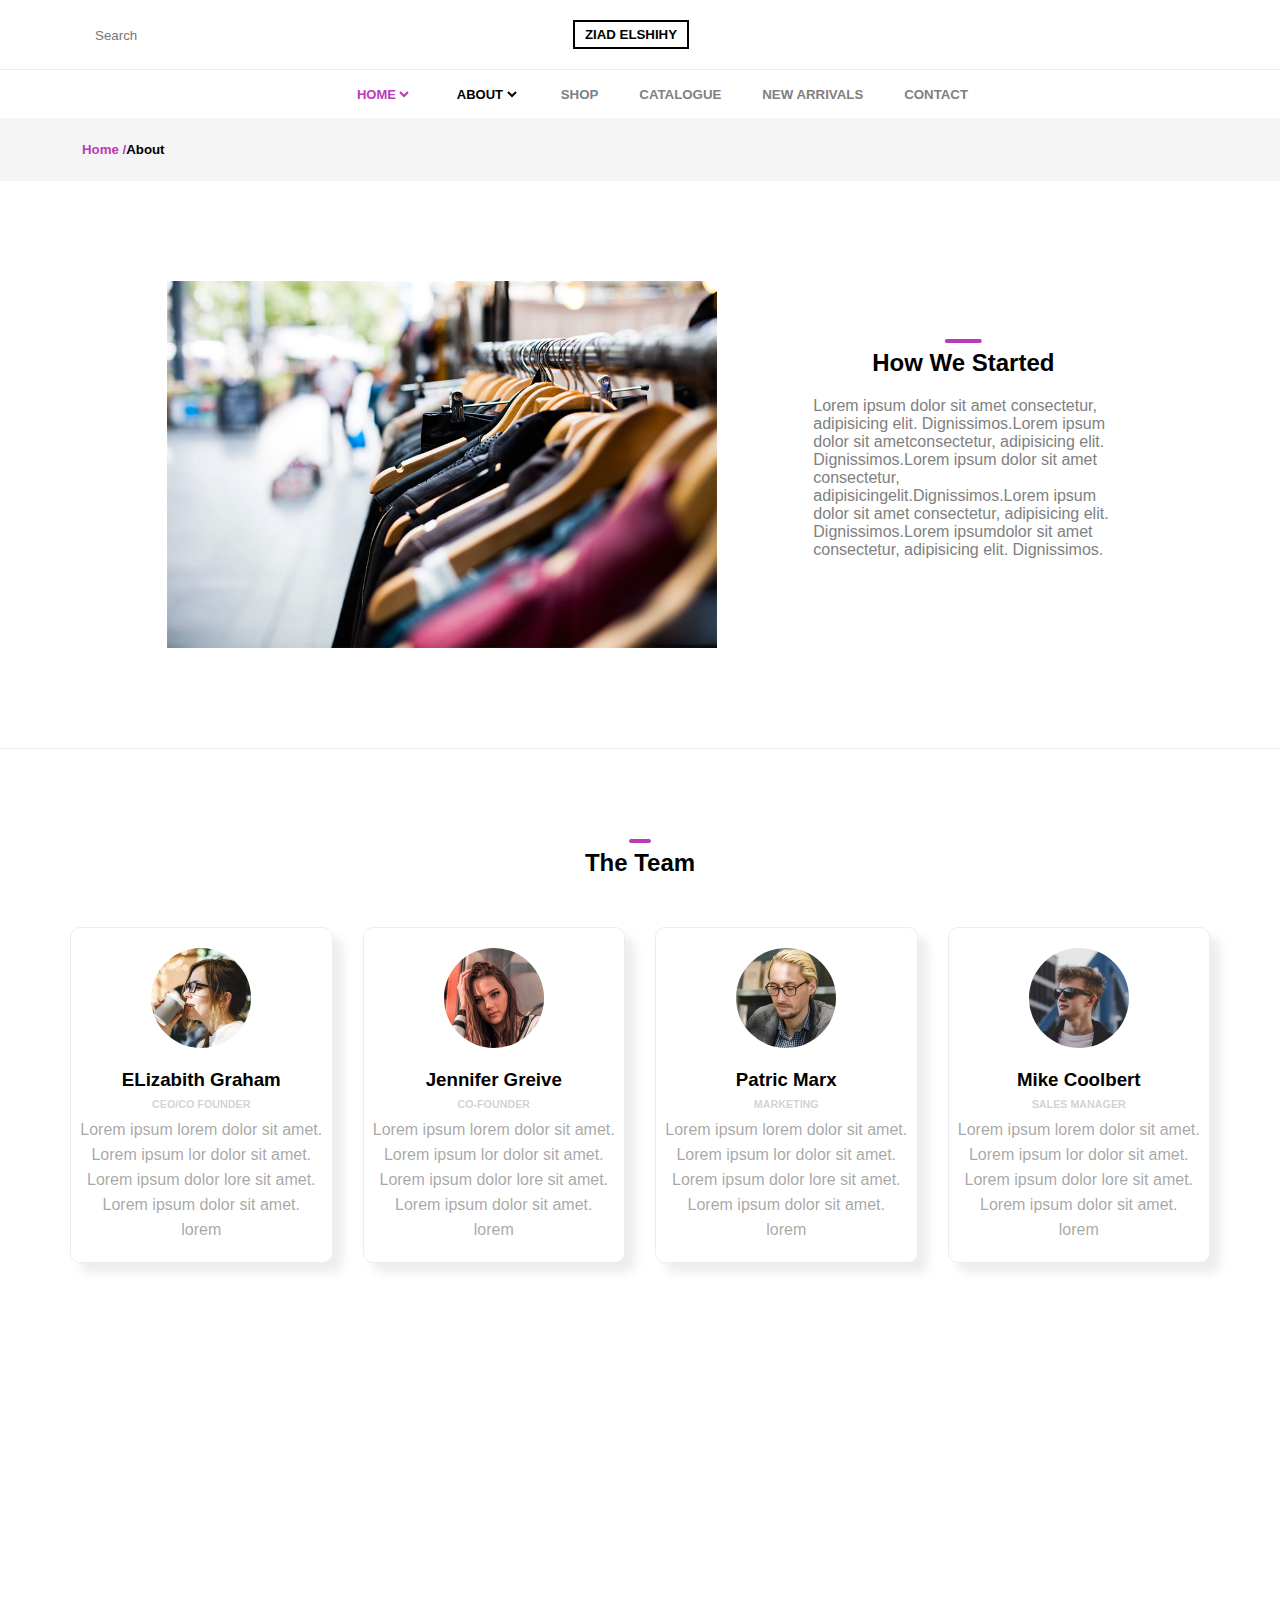
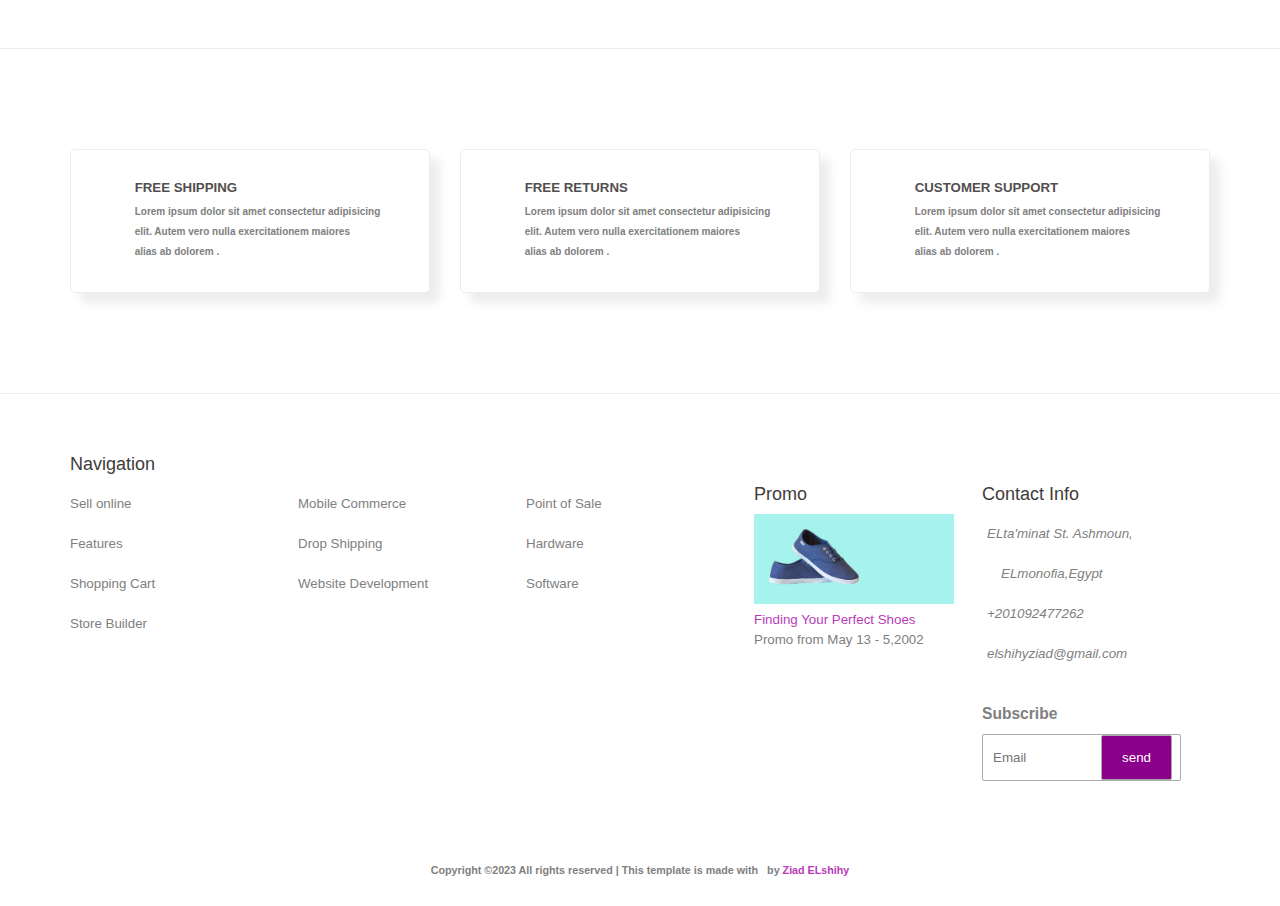
==== About.html @ e271f1c3 "updated" ====
<!DOCTYPE html>
<html lang="en">

<head>
   <meta charset="UTF-8">
   <meta http-equiv="X-UA-Compatible" content="IE=edge">
   <meta name="viewport" content="width=device-width, initial-scale=1.0">
   <title>About</title>
   <link rel="stylesheet" href="https://cdnjs.cloudflare.com/ajax/libs/font-awesome/6.3.0/css/all.min.css"
      integrity="sha512-SzlrxWUlpfuzQ+pcUCosxcglQRNAq/DZjVsC0lE40xsADsfeQoEypE+enwcOiGjk/bSuGGKHEyjSoQ1zVisanQ=="
      crossorigin="anonymous" referrerpolicy="no-referrer" />
   <link rel="stylesheet" href="./style.css">
</head>

<body>
   <section class="sec1">
      <div class="container">
         <div class="left">
            <i class="fa-solid fa-magnifying-glass"></i>
            <input type="text" placeholder="Search">
         </div>
         <div class="mid">
            <h5>ZIAD ELSHIHY</h5>
         </div>
         <div class="right">
            <i class="fa-solid fa-user"></i>
            <i class="fa-solid fa-heart"></i>
            <i class="fa-solid fa-cart-shopping"></i>
            <span onclick="on()"><i class="fa-solid fa-bars"></i></span>
         </div>
      </div>
   </section>
   <section class="nav">
      <div class="container" id="navigate">
         <a href="#" onclick="off()"><i class="fa-solid fa-xmark"></i></a>
         <a href="./index.html">
            <select class="active">
               <option>HOME</option>
            </select></a>
         <a href="./About.html">
            <select>
               <option>ABOUT</option>
            </select>
         </a>
         <a href="./Shop.html">
            <h5>SHOP</h5>
         </a>
         <h5>CATALOGUE</h6>
            <h5>NEW ARRIVALS</h5>
            <h5>CONTACT</h6>
      </div>
   </section>
   <div class="title">
      <h5 class="ab"><span>Home / </span> About</h5>
   </div>
   <section class="about">
      <div class="container">
         <img src="./images/blog_1.jpg" >
         <div class="cont">
            <h2 class="sub-title">How We Started</h2>
            <p>
               Lorem ipsum dolor sit amet consectetur, adipisicing elit. Dignissimos.Lorem ipsum dolor sit
               ametconsectetur, adipisicing elit. Dignissimos.Lorem ipsum dolor sit amet consectetur,
               adipisicingelit.Dignissimos.Lorem ipsum dolor sit amet consectetur, adipisicing elit. Dignissimos.Lorem
               ipsumdolor sit amet consectetur, adipisicing elit. Dignissimos.
            </p>
         </div>
      </div>
   </section>


   <section class="team">
      <div class="container">
         <h2 class="sub-title">The Team</h2>
         <div class="nd">
            <div>
               <img src="./images/person_1.jpg" width="100px">
               <div>
                  <div>
                     <h3>ELizabith Graham</h3>
                     <h6>CEO/CO FOUNDER</h6>
                  </div>
                  <p>Lorem ipsum lorem dolor sit amet.<br>Lorem ipsum lor dolor sit amet.<br>Lorem ipsum dolor lore sit
                     amet.<br>Lorem ipsum dolor sit amet.<br> lorem</p>
               </div>
            </div>
            <div>
               <img src="./images/person_2.jpg" width="100px">
               <div>
                  <div>
                     <h3>Jennifer Greive</h3>
                     <h6>CO-FOUNDER</h6>
                  </div>
                  <p>Lorem ipsum lorem dolor sit amet.<br>Lorem ipsum lor dolor sit amet.<br>Lorem ipsum dolor lore sit
                     amet.<br>Lorem ipsum dolor sit amet.<br> lorem</p>
               </div>
            </div>
            <div>
               <img src="./images/person_3.jpg" width="100px">
               <div>
                  <div>
                     <h3>Patric Marx</h3>
                     <h6>MARKETING</h6>
                  </div>
                  <p>Lorem ipsum lorem dolor sit amet.<br>Lorem ipsum lor dolor sit amet.<br>Lorem ipsum dolor lore sit
                     amet.<br>Lorem ipsum dolor sit amet.<br> lorem</p>
               </div>
            </div>
            <div>
               <img src="./images/person_4.jpg" width="100px">
               <div>
                  <div>
                     <h3>Mike Coolbert</h3>
                     <h6>SALES MANAGER</h6>
                  </div>
                  <p>Lorem ipsum lorem dolor sit amet.<br>Lorem ipsum lor dolor sit amet.<br>Lorem ipsum dolor lore sit
                     amet.<br>Lorem ipsum dolor sit amet.<br> lorem</p>
               </div>
            </div>
         </div>
      </div>
   </section>

   <section class="sec3">
      <div class="container">
         <div class="one">
            <i class="fa-solid fa-truck"></i>
            <div>
               <h5>FREE SHIPPING</h5>
               <h6>Lorem ipsum dolor sit amet consectetur adipisicing <br>elit. Autem vero nulla exercitationem
                  maiores <br>alias ab dolorem .</h6>
            </div>
         </div>
         <div class="tow">
            <i class="fa-solid fa-rotate-right"></i>
            <div>
               <h5>FREE RETURNS</h4>
                  <h6>Lorem ipsum dolor sit amet consectetur adipisicing <br>elit. Autem vero nulla exercitationem
                     maiores <br>alias ab dolorem .</h6>
            </div>
         </div>
         <div class="three">
            <i class="fa-solid fa-circle-question"></i>
            <div>
               <h5>CUSTOMER SUPPORT</h4>
                  <h6>Lorem ipsum dolor sit amet consectetur adipisicing <br>elit. Autem vero nulla exercitationem
                     maiores <br>alias ab dolorem .</h6>
            </div>
         </div>
      </div>

   </section>

   <section class="sec7">
      <div class="container">
         <ul class="ls1">
            <li class="li1">Navigation</li>
            <li>Sell online</li>
            <li>Features</li>
            <li>Shopping Cart</li>
            <li>Store Builder</li>
         </ul>
         <ul class="ls2">
            <li><br></li>
            <li>Mobile Commerce</li>
            <li>Drop Shipping</li>
            <li>Website Development</li>
         </ul>
         <ul class="ls3">
            <li><br></li>
            <li>Point of Sale</li>
            <li>Hardware</li>
            <li>Software</li>
         </ul>
         <ul class="ls4">
            <li class="li1">Promo</li>
            <div>
               <li><img src="./images/hero_1.jpg" width="200px" height="90px"></li>
               <li><span>Finding Your Perfect Shoes</span><br>Promo from May 13 - 5,2002</li>
            </div>
         </ul>
         <ul class="ls5">
            <li class="li1">Contact Info </li>
            <li>
               <i class="fa-solid fa-location-dot">
                  <span>ELta'minat St. Ashmoun, <br><span>ELmonofia,Egypt</span></span>
               </i>
            </li>
            <li><i class="fa-solid fa-phone"> <span>+201092477262</span> </i></li>
            <li><i class="fa-solid fa-envelope"> <span>elshihyziad@gmail.com</span> </i></li>
            <li>
               <div class="sub">
                  <h3>Subscribe</h3>
                  <div class="inp">
                     <input class="txt" type="text" placeholder="Email">
                     <input class="btn" type="button" value="send">
                  </div>
               </div>
            </li>
         </ul>
      </div>
   </section>
   <section class="sec8">
      <h6>Copyright ©2023 All rights reserved | This template is made with <i class="fa-solid fa-heart"></i>by
         <span><strong>Ziad ELshihy</strong></span>
      </h6>
   </section>
   <script src="./script.js"></script>

</body>

</html>
---- style.css ----
/* Start Global Rules */
* {
   -webkit-box-sizing: border-box;
   -moz-box-sizing: border-box;
   box-sizing: border-box;
   padding: 0;
   margin: 0;
   scroll-behavior: smooth;
   box-sizing: border-box;
}

html {
   scroll-behavior: smooth;
}

body {
   font-family: Arial, Helvetica, sans-serif;
}

a {
   text-decoration: none;
}

ul {
   list-style: none;
   margin: 0;
   padding: 0;
}

.container {
   padding-left: 15px;
   padding-right: 15px;
   margin-left: auto;
   margin-right: auto;
}

/* Small */
@media (min-width: 768px) {
   .container {
      width: 750px;
   }
}

/* Medium */
@media (min-width: 992px) {
   .container {
      width: 970px;
   }
}

/* Large */
@media (min-width: 1200px) {
   .container {
      width: 1170px;
   }
}

.fa-heart:hover {
   color: red;
}

.sec1 {
   border-bottom: 1px solid rgba(128, 128, 128, 0.144);
}

.sec1 .container {
   display: flex;
   justify-content: space-between;
   align-items: center;
   color: gray;
   padding: 20px;
}

.sec1 .left {
   position: relative;
   text-align: center;
}

.sec1 .left .fa-magnifying-glass {
   position: absolute;
   top: 50%;
   font-size: smaller;
   transform: translateY(-50%);
   transition: all 0.3s ease-in-out;
   z-index: 1000;
}

.sec1 .left input[type="text"] {
   position: absolute;
   top: 50%;
   transform: translateY(-50%);
   border: none;
   outline: none;
   transition: all 0.3s ease-in-out;
   padding: 20px;
}

.sec1 .left input[type="text"]:focus {
   padding-left: 40px;
}

.sec1 .left .fa-magnifying-glass:hover {
   color: black;
}

.sec1 .left input[type="text"]:focus+.fa-magnifying-glass {
   transform: translateX(20px);
   color: #aaa;
}



.sec1 .right {
   font-size: small;
}

.sec1 .right>.fa-user,
.fa-heart,
.fa-cart-shopping {
   padding: 3px;
}

.sec1 .right>.fa-user:hover,
.fa-heart:hover,
.fa-cart-shopping:hover {
   color: black;
   transition: all 0.3s ease-in-out;
}


.sec1 .mid {
   border: 2px solid black;
   padding: 5px 10px;
   color: rgb(0, 0, 0);
}



/* SECTION . NAV */

.nav .container {
   color: gray;
   display: flex;
   flex-wrap: wrap;
   justify-content: space-evenly;
   padding: 15px;
   align-items: center;
   text-align: center;
}
@media (min-width: 768px) {
   .nav .container {
      width: 60%;
   }
}

@media (min-width: 768px) {
   .fa-bars {
      display: none;
   }
}
.fa-bars {
   transition: 0.3s;
   cursor: pointer;
}
.fa-bars:hover {
   color: black;
}
@media (min-width: 768px) {
   .fa-xmark {
      display: none;
      cursor: pointer;
   }
}
@media (max-width: 767px) {
   .sec1 .mid {
      display: none;
   }

   .nav .container {
      height: 100%;
      width: 0;
      position: fixed;
      top: 0;
      right: 0;
      z-index: 1000;
      overflow-x: hidden;
      background-color:rgba(255, 255, 255, 0.863);
      transition: 0.5s;
      flex-direction: column;
      color: white;
      display: flex;
      align-items: flex-end;
      padding: 0px;
      justify-content: flex-start;
      gap: 25px;
   }

.nav .container h5{
      color: black;
      transition: 0.5s;
      margin: 20px;
   }
   .nav select, .fa-xmark {
      margin: 15px;
   }
}

.nav select {
   background-color: transparent;
   border: none;
   outline: none;
   font-size: 13px;
   font-weight: 550;
}

.nav a {
   color: gray;
}

.nav .right {
   display: flex;
   align-items: center;
}
.nav .active {
   color: rgb(185, 59, 185);
}

.nav h5:hover,
select:hover {
   color: rgb(185, 59, 185);
   cursor: pointer;
}

.title {
   height: 7vh;
   background-color: rgba(128, 128, 128, 0.082);
   width: 100%;
}

.title .ab {
   height: 100%;
   display: flex;
   align-items: center;
   padding-left: 82px;
}

@media (max-width: 767px) {
   .title .ab {
      padding-left: 20px;
   }
}

.title .ab span {
   color: rgb(185, 59, 185);
}

.sec2 {
   height: calc(100vh - 108px);
   background-color: #a6f3ed;
   position: relative;
}

.sec2 .container {
   display: flex;
   justify-content: space-around;
   align-items: center;
   height: 100%;
}

@media (max-width: 767px) {
   .sec2 .container {
      flex-direction: column;
      text-align: center;
      justify-content: center;
   }
}

.sec2 .container div img {
   width: 500px;
   margin-bottom: 30px;
}

@media (max-width: 767px) {
   .sec2 .container div img {
      width: 300px;
   }
}

.sec2 .st h1 {
   font-size: 35px;

}

.sec2 .st p {
   font-size: 15px;
   color: rgb(100, 95, 95);
   line-height: 25px;
   margin-bottom: 20px;
}

.sec2 .st input {
   width: min-content;
   text-justify: center;
   padding: 10px 22px;
   font-size: 8px;
   color: white;
   background-color: darkmagenta;
   border: none;
   border-radius: 2px;
   transition: 0.3s;
}

.sec2 .st input:hover {
   cursor: pointer;
   background-color: rgb(116, 9, 116);
   box-shadow: 0 4px 8px rgba(0, 0, 0, 0.4);
   transform: translateY(-3px);
}

.sec3 {
   padding: 100px 0;
   border-bottom: 1px solid rgba(128, 128, 128, 0.144);
}

.sec3 .container {
   align-items: center;
   display: grid;
   grid-template-columns: repeat(auto-fill, minmax(300px, 1fr));
   gap: 30px;
}


.sec3 .one,
.tow,
.three {
   display: flex;
   justify-content: center;
   padding: 30px 10px;
   border-radius: 5px;
   box-shadow: 10px 10px 10px rgba(128, 128, 128, 0.144);
   border: 1px solid rgba(128, 128, 128, 0.144);

}


.sec3 .one div h5,
.tow div h5,
.three div h5 {
   margin-bottom: 7px;
   color: #524e4e;
}

.sec3 .one div h6,
.sec3 .tow div h6,
.sec3 .three div h6 {
   font-size: x-small;
   line-height: 20px;
   color: gray;
}

.sec3 i {
   font-size: xx-large;
   color: blueviolet;
   margin-right: 15px;
}

.fa-truck {
   transform: scaleX(-1);
}

.sec4 {
   position: relative;
   padding: 20px 0;
   border-bottom: 1px solid rgba(128, 128, 128, 0.144);
}

.sec4 .container {
   display: grid;
   grid-template-columns: repeat(auto-fill, minmax(300px, 1fr));
   gap: 20px;
}

.sec4 .left img,
.sec4 .mid img,
.sec4 .right img {
   filter: brightness(70%);
   max-width: 100%;
   border-radius: 10px;
   transition: 0.5s;
}

.sec4 img:hover {
   transform: scale(1.05);
}

.sec4 .left,
.sec4 .mid,
.sec4 .right {
   position: relative;
}

.sec4 .left .cont,
.sec4 .mid .cont,
.sec4 .right .cont {
   position: absolute;
   bottom: 15px;
   left: 10px;
   line-height: 20px;
   color: white;
}


.sec5 {
   background-color: rgba(128, 128, 128, 0.178);
   padding: 100px 0;
}

.sub-title {
   margin: auto;
   width: fit-content;
   position: relative;
}

.sub-title::before {
   position: absolute;
   content: "";
   height: 4px;
   width: 20%;
   top: -10px;
   left: 50%;
   transform: translateX(-50%);
   background-color: rgb(185, 59, 185);
   border-radius: 2px;

}

.sec5 .container {
   display: grid;
   grid-template-columns: repeat(auto-fill, minmax(300px, 1fr));
   gap: 30px;
}

.sec5 .container .image-box {
   background-color: white;
   text-align: center;
}

.sec5 .container .image-box img {
   max-width: 100%;
}

.sec5 .container .image-box {
   margin-top: 50px;
}

.sec5 .container .image-box h5 {
   margin: 15px 0;
   color: rgb(185, 59, 185);

}

.sec5 .container .image-box h6 {
   margin: 10px 0;
   color: gray;
}


.sec6 {
   height: calc(100vh +50px);
   border-bottom: 1px solid rgba(128, 128, 128, 0.144);
   padding: 100px 0;
}

.sec6 .container {
   display: flex;
   justify-content: space-around;
   align-items: center;
   margin-top: 50px;
}

.sec6 .container .image img {
   border-radius: 10px;
   width: 550px;
}

@media (max-width: 991px) {
   .sec6 .container .image img {
      width: 350px;
      border-radius: 10px;
   }
}

@media (max-width: 767px) {
   .sec6 .container {
      flex-direction: column;
   }

   .sec6 .container .image img {
      width: 300px;
      border-radius: 10px;
   }

   .sec6 .content {
      margin-top: 30px;
      max-width: 350px;
   }

}

.sec6 .content {
   text-align: center;
}

.sec6 .content h3 {
   color: rgb(185, 59, 185);
   font-size: xx-large;

}


.sec6 .content h6 {
   margin-top: 20px;
   color: rgba(128, 128, 128, 0.637);
   line-height: 25px;
}

.sec6 .content h6 span {
   color: rgb(185, 59, 185);
}

.sec6 .content input {
   text-justify: center;
   padding: 8px 20px;
   font-size: 8px;
   color: white;
   background-color: darkmagenta;
   border: none;
   border-radius: 2px;
   margin-top: 15px;
   transition: 0.3s;
}

.sec6 .content input:hover {
   cursor: pointer;
   background-color: rgb(116, 9, 116);
   box-shadow: 0 4px 8px rgba(0, 0, 0, 0.4);
   transform: translateY(-3px);
   transition: all 0.2s ease-in-out;
}

.sec7 {
   padding: 50px 0;
}

.sec7 .container {
   display: grid;
   grid-template-columns: repeat(auto-fill, minmax(200px, 1fr));
}

.sec7 ul li {
   line-height: 40px;
   color: gray;
   font-size: smaller;
}

.sec7 .ls4 {
   padding: 30px 0;
}

.sec7 .ls4 div li span {
   color: rgb(185, 59, 185);
}

.sec7 .ls4 div li {
   line-height: 20px;
}

.sec7 ul .li1 {
   color: rgb(63, 59, 59);
   font-size: large;
}

.sec7 .ls5 {
   padding: 30px 0;
}

.sec7 .ls5 li i {
   color: rgb(185, 59, 185);
}

.sec7 .ls5 li i span {
   color: gray;

}

.sec7 .ls5 li .sub {
   padding: 20px 0 0 0;
   color: gray;
}

.sec7 .ls5 li .sub .inp {
   position: relative;
   min-width: 300px;
}

.sec7 .ls5 li .sub .inp .txt {
   position: absolute;
   max-width: 100%;
   border: #aaa 1px solid;
   padding: 15px 10px;
   border-radius: 2px;
   outline: none;
}

.sec7 .ls5 li .sub .inp .btn {
   position: absolute;
   padding: 14px 20px;
   border-radius: 3px;
   background-color: darkmagenta;
   color: white;
   border: none;
   right: 110px;
   top: 1px;
   border-radius: 2px;
   border: #aaa 1px solid;
   transition: 0.3s;
}

@media (max-width: 767px) {
   .sec7 .ls5 li .sub .inp .btn {
      right: 156px;
   }
}

.sec7 .ls5 li .sub .inp .btn:hover {
   cursor: pointer;
   background-color: rgb(116, 9, 116);
   box-shadow: 0 4px 8px rgba(0, 0, 0, 0.4);
}


.sec7 .ls5 li i span {
   margin-left: 5px;
   font-family: Arial, Helvetica, sans-serif;
}

.sec7 .ls5 li i span span {
   margin-left: 19px;
}

.sec8 {
   padding: 50px 0 30px;
   text-align: center;
   color: gray;
}

.sec8 span {
   color: rgb(185, 59, 185);
}


.about {
   padding: 100px 0;
   border-bottom: 1px solid rgba(128, 128, 128, 0.144);
}

.about .container {
   display: flex;
   justify-content: space-evenly;
   align-items: center;
}

.about .container img {
   width: 550px;
}

@media (max-width: 991px) {
   .about .container img {
      width: 400px;
   }
}

@media (max-width: 767px) {
   .about .container {
      flex-direction: column;
   }

   .about .container img {
      width: 300px;
   }

   .about .cont {
      margin-top: 30px;
   }
}


.about .cont p {
   margin: 20px 0;
   color: gray;
   width: 300px;
}

.team {
   min-height: 100vh;
   padding: 100px 0;
   border-bottom: 1px solid rgba(128, 128, 128, 0.144);
}

.team .nd {
   margin-top: 50px;
   display: grid;
   grid-template-columns: repeat(auto-fill, minmax(250px, 1fr));
   gap: 30px;
   text-align: center;
}

.team .nd > div {
   padding: 20px 0;
   box-shadow: 10px 10px 10px rgba(128, 128, 128, 0.144);
   border: 1px solid rgba(128, 128, 128, 0.144);
   border-radius: 10px;
}

.team .nd div img {
   border-radius: 50px;
   margin-bottom: 15px;
}

.team .nd div div {
   line-height: 25px;
}

.team .nd div div h6 {
   color: rgba(128, 128, 128, 0.363);
}

.team .nd p {
   color: rgba(128, 128, 128, 0.692);
}

.main div .side1 {
   border: 1px rgba(128, 128, 128, 0.226) solid;
   border-radius: 2px;
   padding: 30px;
   margin-bottom: 30px;
}

.main div .side1 .list {
   display: flex;
   flex-wrap: wrap;
   justify-content: space-between;
   margin: 20px 10px 0;
   line-height: 25px;
}

.main div .side1 .list .ls {
   color: rgb(185, 59, 185);
}

.main div .side1 h5 {
   margin: 20px 0 0 7px;
}

.main div .side2 {
   border: 1px rgba(128, 128, 128, 0.349) solid;
   border-radius: 2px;
   padding: 30px;
}

.main div .side2 .range {
   margin: 10px 10px;
   line-height: 25px;
}

.main .side2 .range input {
   accent-color: rgb(185, 59, 185);
}

.main div .side2 .range h6 {
   color: gray;
}

.main div .side2 .size {
   margin: 10px 10px;
   line-height: 25px;
   margin-bottom: 15px;
}

.main div.side2 .size label {
   font-size: smaller;

}

.main div .side2 .color {
   margin: 10px 10px;
   line-height: 25px;
}


.main div .side2 .color .red {
   color: red;
   font-size: 11px;
}

.main div .side2 .color .green {
   color: green;
   font-size: 11px;
}

.main div .side2 .color .blue {
   color: blue;
   font-size: 11px;

}

.main div .side2 .color .purple {
   color: purple;
   font-size: 11px;
}

.main div .side2 .color span {
   color: #808080;
   margin-left: 5px;
}

.main {
   border-bottom: 1px solid rgba(128, 128, 128, 0.144);
   padding: 50px;
}

.main .container {
   display: flex;
   justify-content: space-between;
}

@media (max-width: 767px) {
   .main .container {
      flex-direction: column;
   }
}

.main .right {
   margin-left: 25px;
}

@media (max-width: 767px) {
   .main .right {
      margin-left: 5px;
   }
}

.main .right .ziad {
   display: flex;
   flex-wrap: wrap;
   justify-content: space-between;
   margin-bottom: 70px;
}

@media (max-width: 767px) {
   .main .right .ziad {
      margin: 40px 0;
   }
}



.dropbtn {
   background-color: rgb(230, 224, 224);
   color: black;
   font-weight: 600;
   padding: 7px 16px;
   font-size: 10px;
   border: none;
   cursor: pointer;
}

/* The container <div> - needed to position the dropdown content */
.dropdown {
   position: relative;
   display: inline-block;

}

/* Dropdown Content (Hidden by Default) */
.dropdown-content {
   display: none;
   position: absolute;
   font-size: smaller;
   min-width: 40px;
   box-shadow: 0px 8px 16px 0px rgba(0, 0, 0, 0.2);
   z-index: 1;
}

/* Links inside the dropdown */
.dropdown-content a {
   color: black;
   padding: 10px 10px;
   text-decoration: none;
   display: block;
}

/* Change color of dropdown links on hover */
.dropdown-content a:hover {
   background-color: #f1f1f1;
}

/* Show the dropdown menu on hover */
.dropdown:hover .dropdown-content {
   display: block;
}

.sec100 {
   display: flex;
   flex-wrap: wrap;
   justify-content: space-around;
}

.sec100 .images {
   display: flex;
   flex-wrap: wrap;
   justify-content: space-around;
}

.sec100 .images div {
   background-color: rgb(243, 237, 237);
   text-align: center;
   margin-bottom: 25px;
}

.sec100 .images h5 {
   margin: 20px 0;
   color: rgb(185, 59, 185);

}

.sec100 .images h6 {
   margin: 10px 0;
   color: gray;
}

.amr {
   text-align: center;
}

.top {
   padding: 50px 0;
}

.top .container {
   display: flex;
   flex-wrap: wrap;
   justify-content: space-around;
   align-items: center;
}

.top .image img {
   width: 500px;
}

@media (max-width: 767px) {
   .top .container {
      flex-direction: column;
      text-align: center;
   }

   .top .image img {
      width: 350px;
      margin-bottom: 30px;
   }
}

@media (max-width: 991px) {
   .top .container {
      text-align: center;
   }
}

.top .cont {
   max-width: 400px;
}

.top .cont h2 {
   margin: 25px 0;
}

.top .cont p {
   margin-bottom: 15px;
   color: gray;
   font-size: 15px;
   line-height: 22px;
}

.top .cont h4 {
   margin-bottom: 20px;
   color: rgb(185, 59, 185);
   font-size: 20px;
}

.top .cont #Medium,
#Large,
#X-Large {
   margin-left: 15px;
}


.fa-heart:hover {
   color: red;
}

.top .cont .shop1 {
   width: min-content;
   text-align: center;
   padding: 13px 25px;
   font-size: 8px;
   color: white;
   background-color: darkmagenta;
   border: none;
   border-radius: 2px;
   margin: 25px 0;
   transition: 0.3s;
}

.top .cont .shop1:hover {
   cursor: pointer;
   background-color: rgb(116, 9, 116);
   box-shadow: 0 4px 8px rgba(0, 0, 0, 0.4);
   transform: translateY(-3px);
}

.number-control {
   margin-top: 25px;
   display: flex;
   text-align: center;
   font-size: 24px;
   font-weight: bold;
}

@media (max-width: 767px) {
   .number-control {
      display: inline-block;
   }
}

@media (max-width: 991px) {
   .number-control {
      display: inline-block;
   }
}

button {
   border: 1px solid rgb(116, 9, 116);
   background-color: white;
   color: black;
   padding: 10px;
   text-align: center;
   display: inline-block;
   font-size: 10px;
   cursor: pointer;
   border-radius: 4px;
   transition: 0.3s;
}

@media (max-width: 767px) {
   button {
      padding: 4px;
   }
}

button:hover {
   cursor: pointer;
   color: white;
   background-color: rgb(116, 9, 116);
   box-shadow: 0 4px 8px rgba(0, 0, 0, 0.4);
   transform: translateY(-3px);
}

input[type="number"] {
   font-size: 10px;
   text-align: center;
   width: 43px;
   padding: 10px 5px 10px 15px;
   border: none;
   outline: none;

}

@media (max-width: 767px) {
   input[type="number"] {
      text-align: center;
      width: 10px;
      padding: 0;
      border: none;
      outline: none;
   }
}


.sec200 {
   text-align: center;
   padding: 50px 0;
}

.sec200 table tr img {
   width: 150px;
}

@media (max-width: 767px) {
   .sec200 table tr img {
      width: 60px;
   }
}

table,
th,
td {
   border: 1px solid rgba(128, 128, 128, 0.315);
   border-collapse: collapse;
   position: relative;
}

th {
   height: 12vh;
   width: 190px;
}

@media (max-width: 767px) {
   th {
      height: 5vh;
   }

   td h5 {
      font-size: 10px;
   }
}

.sec200 table .shop1 {
   text-align: center;
   padding: 10px 10px;
   font-size: 8px;
   color: white;
   background-color: darkmagenta;
   border: none;
   border-radius: 2px;
}

.sec200 table tr td a .shop1:hover {
   cursor: pointer;
   background-color: rgb(116, 9, 116);
   box-shadow: 0 4px 8px rgba(0, 0, 0, 0.4);
   transform: translateY(-3px);
   transition: all 0.2s ease-in-out;
}

.sec300 {
   padding: 50px 0;
   border-bottom: 1px solid rgba(128, 128, 128, 0.144);
}

.sec300 .container {
   display: flex;
   justify-content: space-between;
}

@media (max-width: 767px) {
   .sec300 .container {
      flex-direction: column;
   }
}

.sec300 .st {
   flex: 1;
   margin-bottom: 15px;
   text-align: center;
}

.sec300 .cont1 {
   flex: 1;
   text-align: center;
}

.sec300 div .btn300 {
   margin-bottom: 13px;
}

.sec300 div .btn300 a .shop2 {
   text-align: center;
   border: 1px solid rgb(116, 9, 116);
   padding: 10px;
   width: 30%;
   font-size: 8px;
   color: white;
   background-color: darkmagenta;
   border-radius: 2px;
   margin-bottom: 25px;
   transition: 0.3s;
}

.sec300 div .btn300 a .shop2:hover {
   cursor: pointer;
   background-color: white;
   color: black;
   box-shadow: 0 4px 8px rgba(0, 0, 0, 0.4);
   transform: translateY(-3px);
}

.sec300 div .btn300 a .shop3 {
   text-align: center;
   padding: 10px 25px;
   font-size: 8px;
   border: 1px solid rgb(116, 9, 116);
   color: rgb(116, 9, 116);
   background-color: rgb(255, 255, 255);
   border-radius: 2px;
   margin-bottom: 25px;
   transition: 0.3s;

}

.sec300 div .btn300 a .shop3:hover {
   cursor: pointer;
   color: white;
   background-color: rgb(116, 9, 116);
   box-shadow: 0 4px 8px rgba(0, 0, 0, 0.4);
   transform: translateY(-3px);
}

.sec300 .cont a .shop4 {
   text-align: center;
   border: 1px solid rgb(116, 9, 116);
   padding: 10px 15px;
   font-size: 8px;
   color: white;
   background-color: darkmagenta;
   border-radius: 2px;
   margin-bottom: 25px;
   transition: 0.3s;

}

.sec300 .cont a .shop4:hover {
   cursor: pointer;
   background-color: white;
   color: black;
   box-shadow: 0 4px 8px rgba(0, 0, 0, 0.4);
   transform: translateY(-3px);
}

.sec300 .cont input[type=text] {
   border: 1px solid rgba(128, 128, 128, 0.445);
   padding: 8px 8px;
   font-size: 12px;
   width: 40%;
   color: gray;
   border-radius: 2px;
   outline: none;
}

.sec300 .cont h4 {
   margin-bottom: 7px;
   font-weight: 600;

}

.sec300 .cont h6 {
   margin-bottom: 15px;
   color: rgba(128, 128, 128, 0.507);

}

.sec300 .cont1 h5 {
   border-bottom: 1px solid rgba(128, 128, 128, 0.445);
   padding-bottom: 5px;
   font-weight: 800;
   margin-bottom: 25px;
   text-align: center;
}

.sec300 .cont1 .ls {
   display: flex;
   flex-wrap: wrap;
   justify-content: space-between;
}

.sec300 .cont1 .ls ul {
   list-style-type: none;
   font-weight: 600;
   font-size: 12px;
}

.sec300 .cont1 .ls ul li {
   margin-bottom: 18px;

}


.sec300 .cont1 a .shop5 {
   width: min-content;
   text-align: center;
   width: 100%;
   padding: 10px 10px;
   font-size: 8px;
   color: white;
   background-color: darkmagenta;
   border: none;
   border-radius: 2px;
   margin-top: 10px;
   transition: 0.3s;
}

.sec300 .cont1 a .shop5:hover {
   cursor: pointer;
   background-color: rgb(116, 9, 116);
   box-shadow: 0 4px 8px rgba(0, 0, 0, 0.4);
   transform: translateY(-3px);
}

.thanks {
   padding: 100px 0;
   display: flex;
   flex-direction: column;
   flex-wrap: wrap;
   justify-content: center;
   align-items: center;
   border-bottom: 1px solid rgba(128, 128, 128, 0.445);

}

.thanks i {
   font-size: 70px;
   color: rgb(51, 187, 51);
}

.thanks h1 {
   font-size: 70px;
   margin-bottom: 15px;
}

@media (max-width: 767px) {
   .thanks h1 {
      font-size: 35px;
   }
}

.thanks h6 {
   color: rgba(128, 128, 128, 0.596);
   font-size: 13px;
   margin-bottom: 35px;
}

.thanks a input {
   width: min-content;
   text-align: center;
   padding: 10px 22px;
   font-size: 8px;
   color: white;
   background-color: darkmagenta;
   border: none;
   border-radius: 2px;
   transition: 0.3s;
}

.thanks a input:hover {
   cursor: pointer;
   background-color: rgb(116, 9, 116);
   box-shadow: 0 4px 8px rgba(0, 0, 0, 0.4);
   transform: translateY(-3px);
}



.cont100 {
   height: 15vh;
   padding: 40px;
}


.cont100 h6 {
   color: rgba(128, 128, 128, 0.644);
   font-size: 13px;
   border: 1px solid rgba(128, 128, 128, 0.459);
   padding: 20px;
}

.cont100 h6 span {
   color: rgb(185, 59, 185);
   cursor: pointer;
}

.checkout {
   border-bottom: 1px solid rgba(128, 128, 128, 0.459);
   padding: 100px 0;
}

.checkout .container {
   display: flex;
   justify-content: space-around;
}

@media (max-width: 767px) {
   .checkout {
      padding: 50px 0;
   }

   .checkout .container {
      flex-direction: column;
   }
}

.checkout div h2 {
   margin: 15px 0;
}

.checkout .form {
   padding: 10px;
   border: 1px solid rgba(128, 128, 128, 0.459);
}

.checkout .form select,
.checkout .form input {
   margin-bottom: 20px;
   width: 100%;
   padding: 10px;
   border: 1px solid rgba(128, 128, 128, 0.459);
   outline: none;
}

.checkout .form label {
   display: block;
   margin-bottom: 10px;
   font-size: small;
   color: rgb(48, 47, 47);
}

.checkout .inp {
   position: relative;
   margin-bottom: 20px;
}

.checkout .inp .txt {
   position: absolute;
   width: 100%;
   border: #aaa 1px solid;
   padding: 15px 10px;
   border-radius: 2px;
   outline: none;
   display: block;
}

.checkout .inp .btn {
   position: absolute;
   top: 3px;
   right: 3px;
   font-size: 12px;
   padding: 14px 15px;
   background-color: darkmagenta;
   color: white;
   border: none;
   border-radius: 2px;
}

.checkout .inp .btn:hover {
   cursor: pointer;
   background-color: rgb(116, 9, 116);
   box-shadow: 0 4px 8px rgba(0, 0, 0, 0.4);
   transition: all 0.2s ease-in-out;
}

.checkout .cop .cop1 {
   height: 22vh;
   color: gray;
}

@media (max-width: 767px) {
   .checkout .cop .cop1 {
      height: 19vh;
   }
}

.checkout .cop1 h6 {
   margin-bottom: 30px;
}

.checkout .cop2 {
   padding: 10px 50px;
   border: 1px solid rgba(128, 128, 128, 0.459);
}

.checkout .cop2 h2 {
   margin: 50px 0;
}

.checkout .cop2 .father .ls {
   display: flex;
   justify-content: space-between;
   border-bottom: 1px solid rgba(128, 128, 128, 0.459);
   padding: 50px 0 10px;
}

.checkout .cop2 ul {
   display: inline-block;
}

.checkout .mee {
   margin-top: 30px;
}

.checkout .me {
   color: purple;
   padding: 20px 0;
}

.checkout .btm {
   text-align: center;
   padding: 13px 25px;
   width: 100%;
   align-items: center;
   font-size: 8px;
   color: white;
   background-color: darkmagenta;
   border: none;
   border-radius: 2px;
   margin: 25px 0;
   transition: 0.3s;
}

.checkout .btm:hover {
   cursor: pointer;
   background-color: rgb(116, 9, 116);
   box-shadow: 0 4px 8px rgba(0, 0, 0, 0.4);
   transform: translateY(-3px);
}

.div2 .cop1 {
   border: 1px solid rgba(128, 128, 128, 0.459);
   padding: 10px 10px;
}
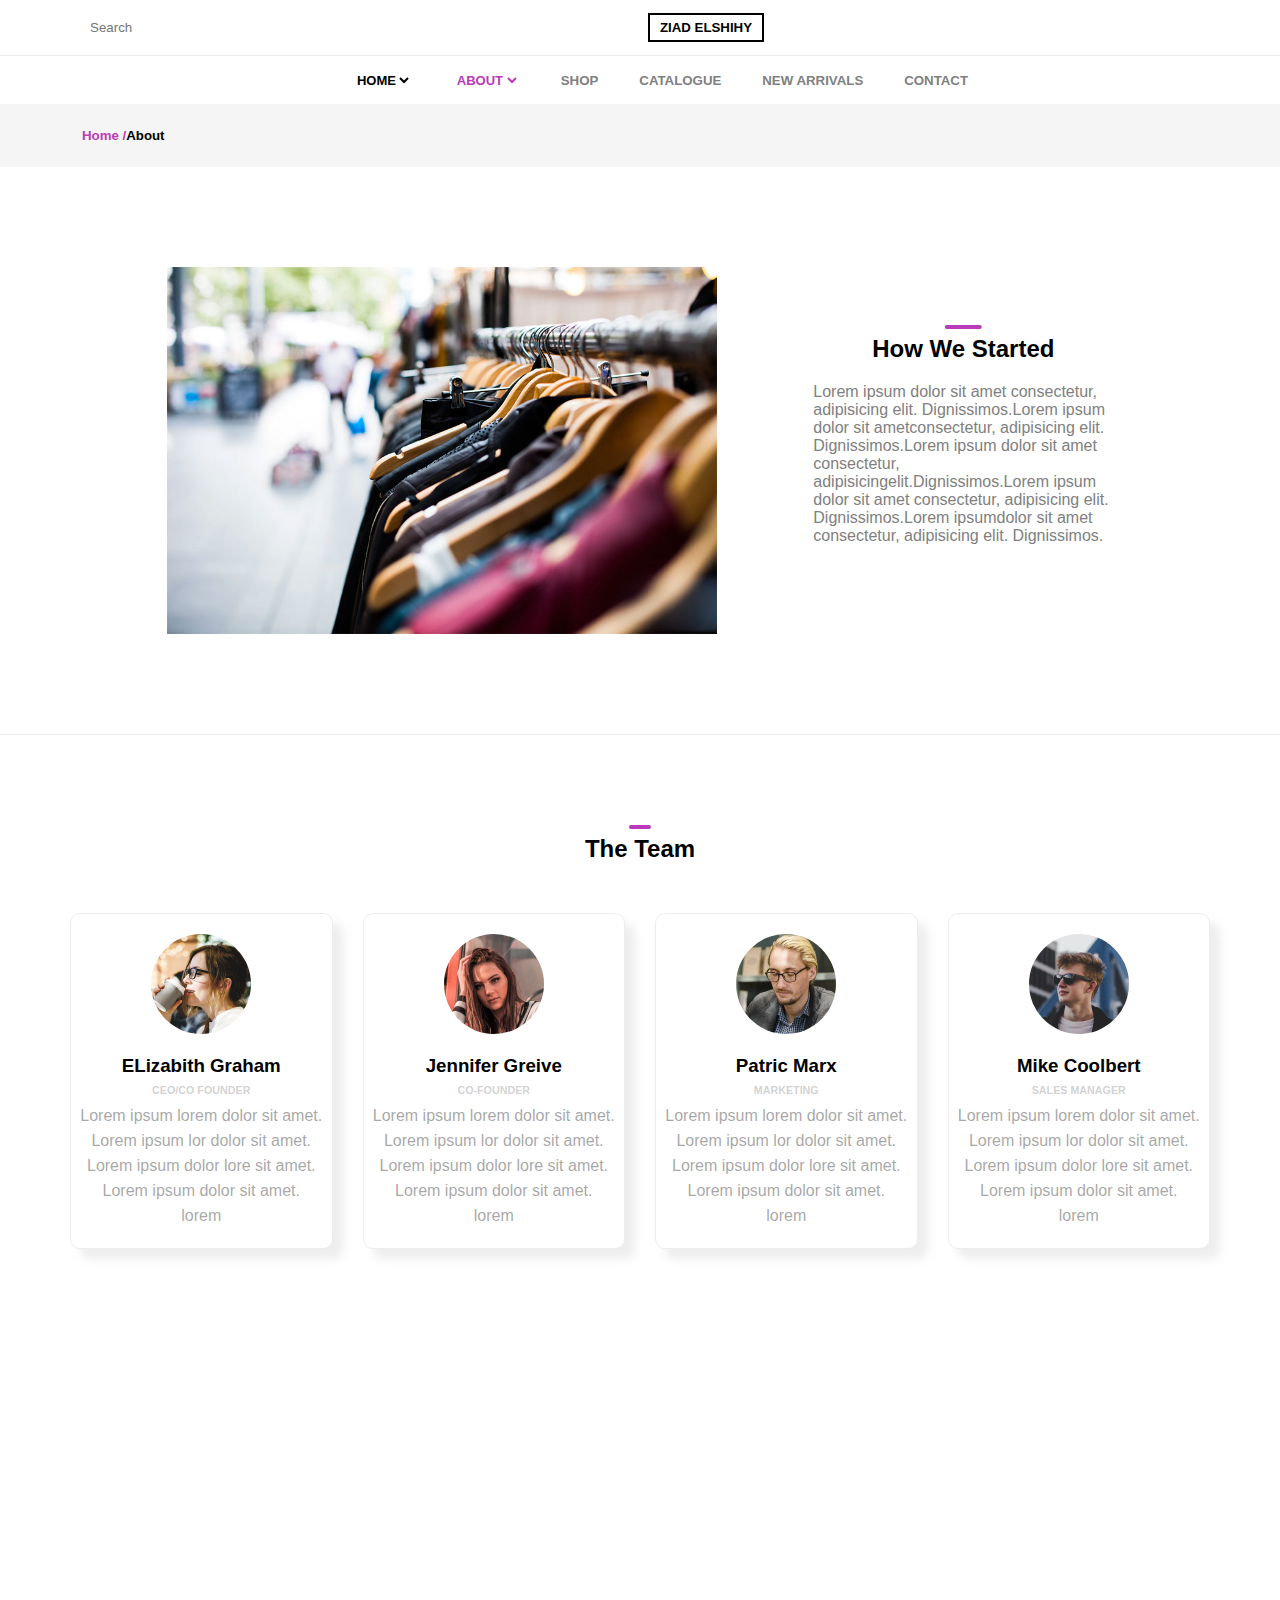
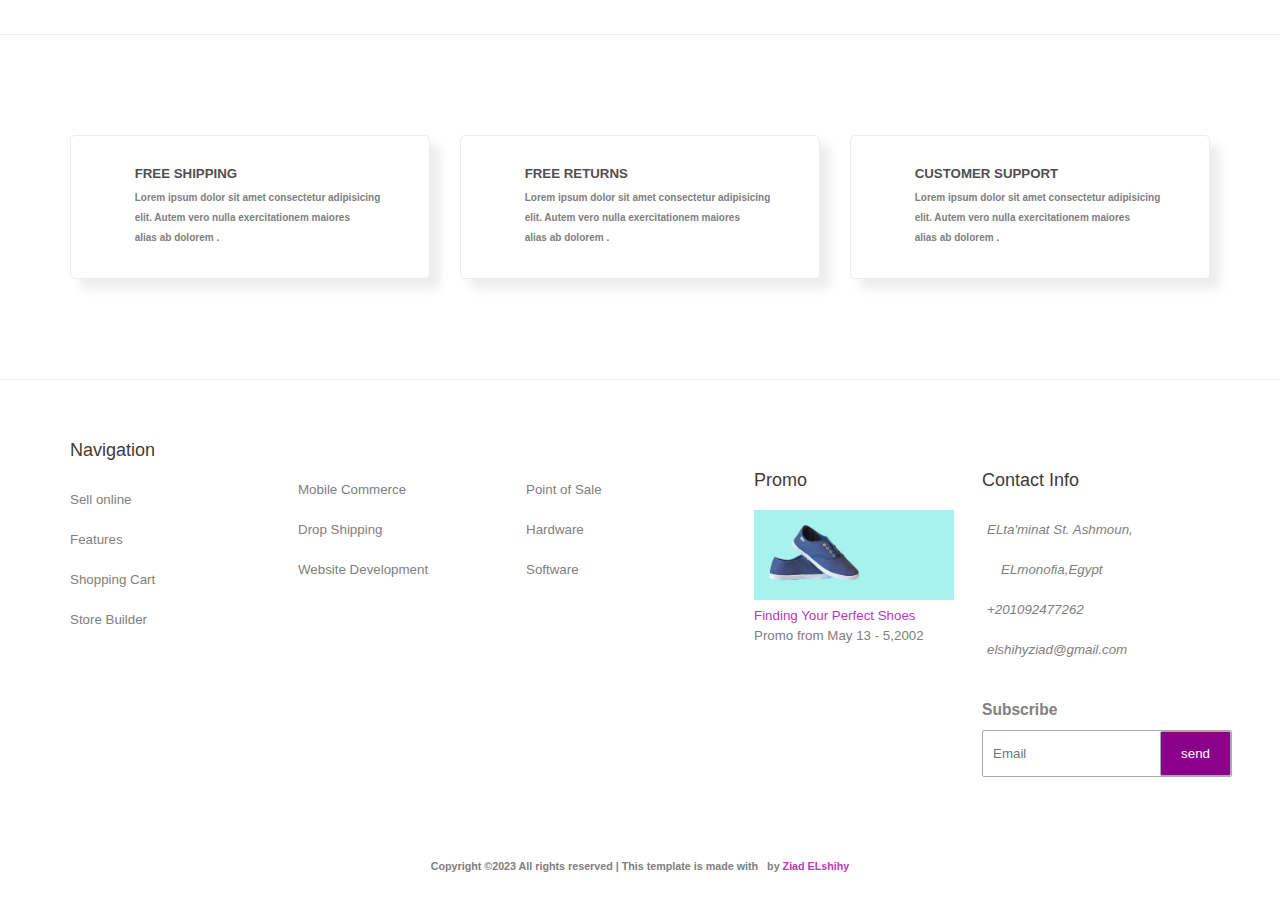
==== commit 0c693ab2: "edited active tabs" ====
--- a/About.html
+++ b/About.html
@@ -34,11 +34,11 @@
       <div class="container" id="navigate">
          <a href="#" onclick="off()"><i class="fa-solid fa-xmark"></i></a>
          <a href="./index.html">
-            <select class="active">
+            <select>
                <option>HOME</option>
             </select></a>
          <a href="./About.html">
-            <select>
+            <select class="active">
                <option>ABOUT</option>
             </select>
          </a>
--- a/style.css
+++ b/style.css
@@ -68,12 +68,12 @@
    justify-content: space-between;
    align-items: center;
    color: gray;
-   padding: 20px;
 }
 
 .sec1 .left {
    position: relative;
    text-align: center;
+   width: 150px;
 }
 
 .sec1 .left .fa-magnifying-glass {
@@ -86,12 +86,9 @@
 }
 
 .sec1 .left input[type="text"] {
-   position: absolute;
-   top: 50%;
-   transform: translateY(-50%);
    border: none;
    outline: none;
-   transition: all 0.3s ease-in-out;
+   transition: 0.3s;
    padding: 20px;
 }
 
@@ -107,13 +104,6 @@
    transform: translateX(20px);
    color: #aaa;
 }
-
-
-
-.sec1 .right {
-   font-size: small;
-}
-
 .sec1 .right>.fa-user,
 .fa-heart,
 .fa-cart-shopping {
@@ -133,7 +123,9 @@
    padding: 5px 10px;
    color: rgb(0, 0, 0);
 }
-
+.sec1 .right i {
+   font-size: 17px;
+}
 
 
 /* SECTION . NAV */
@@ -255,11 +247,10 @@
 }
 
 .sec2 {
-   height: calc(100vh - 108px);
+   height: calc(100vh - 104px);
    background-color: #a6f3ed;
    position: relative;
 }
-
 .sec2 .container {
    display: flex;
    justify-content: space-around;
@@ -379,18 +370,24 @@
    grid-template-columns: repeat(auto-fill, minmax(300px, 1fr));
    gap: 20px;
 }
-
+.sec4 .left,
+.sec4 .mid,
+.sec4 .right{
+   width: 100%;
+   overflow: hidden;
+   border-radius: 10px;
+}
 .sec4 .left img,
 .sec4 .mid img,
 .sec4 .right img {
    filter: brightness(70%);
-   max-width: 100%;
+   width: 100%;
+   transition: 0.5s;
    border-radius: 10px;
-   transition: 0.5s;
 }
 
 .sec4 img:hover {
-   transform: scale(1.05);
+   transform: scale(1.1);
 }
 
 .sec4 .left,
@@ -578,6 +575,7 @@
 .sec7 ul .li1 {
    color: rgb(63, 59, 59);
    font-size: large;
+   padding-bottom: 10px;
 }
 
 .sec7 .ls5 {
@@ -600,12 +598,12 @@
 
 .sec7 .ls5 li .sub .inp {
    position: relative;
-   min-width: 300px;
+   width: 250px;
 }
 
 .sec7 .ls5 li .sub .inp .txt {
    position: absolute;
-   max-width: 100%;
+   width: 100%;
    border: #aaa 1px solid;
    padding: 15px 10px;
    border-radius: 2px;
@@ -619,26 +617,17 @@
    background-color: darkmagenta;
    color: white;
    border: none;
-   right: 110px;
+   right: 1px;
    top: 1px;
    border-radius: 2px;
    border: #aaa 1px solid;
    transition: 0.3s;
 }
-
-@media (max-width: 767px) {
-   .sec7 .ls5 li .sub .inp .btn {
-      right: 156px;
-   }
-}
-
 .sec7 .ls5 li .sub .inp .btn:hover {
    cursor: pointer;
    background-color: rgb(116, 9, 116);
    box-shadow: 0 4px 8px rgba(0, 0, 0, 0.4);
 }
-
-
 .sec7 .ls5 li i span {
    margin-left: 5px;
    font-family: Arial, Helvetica, sans-serif;
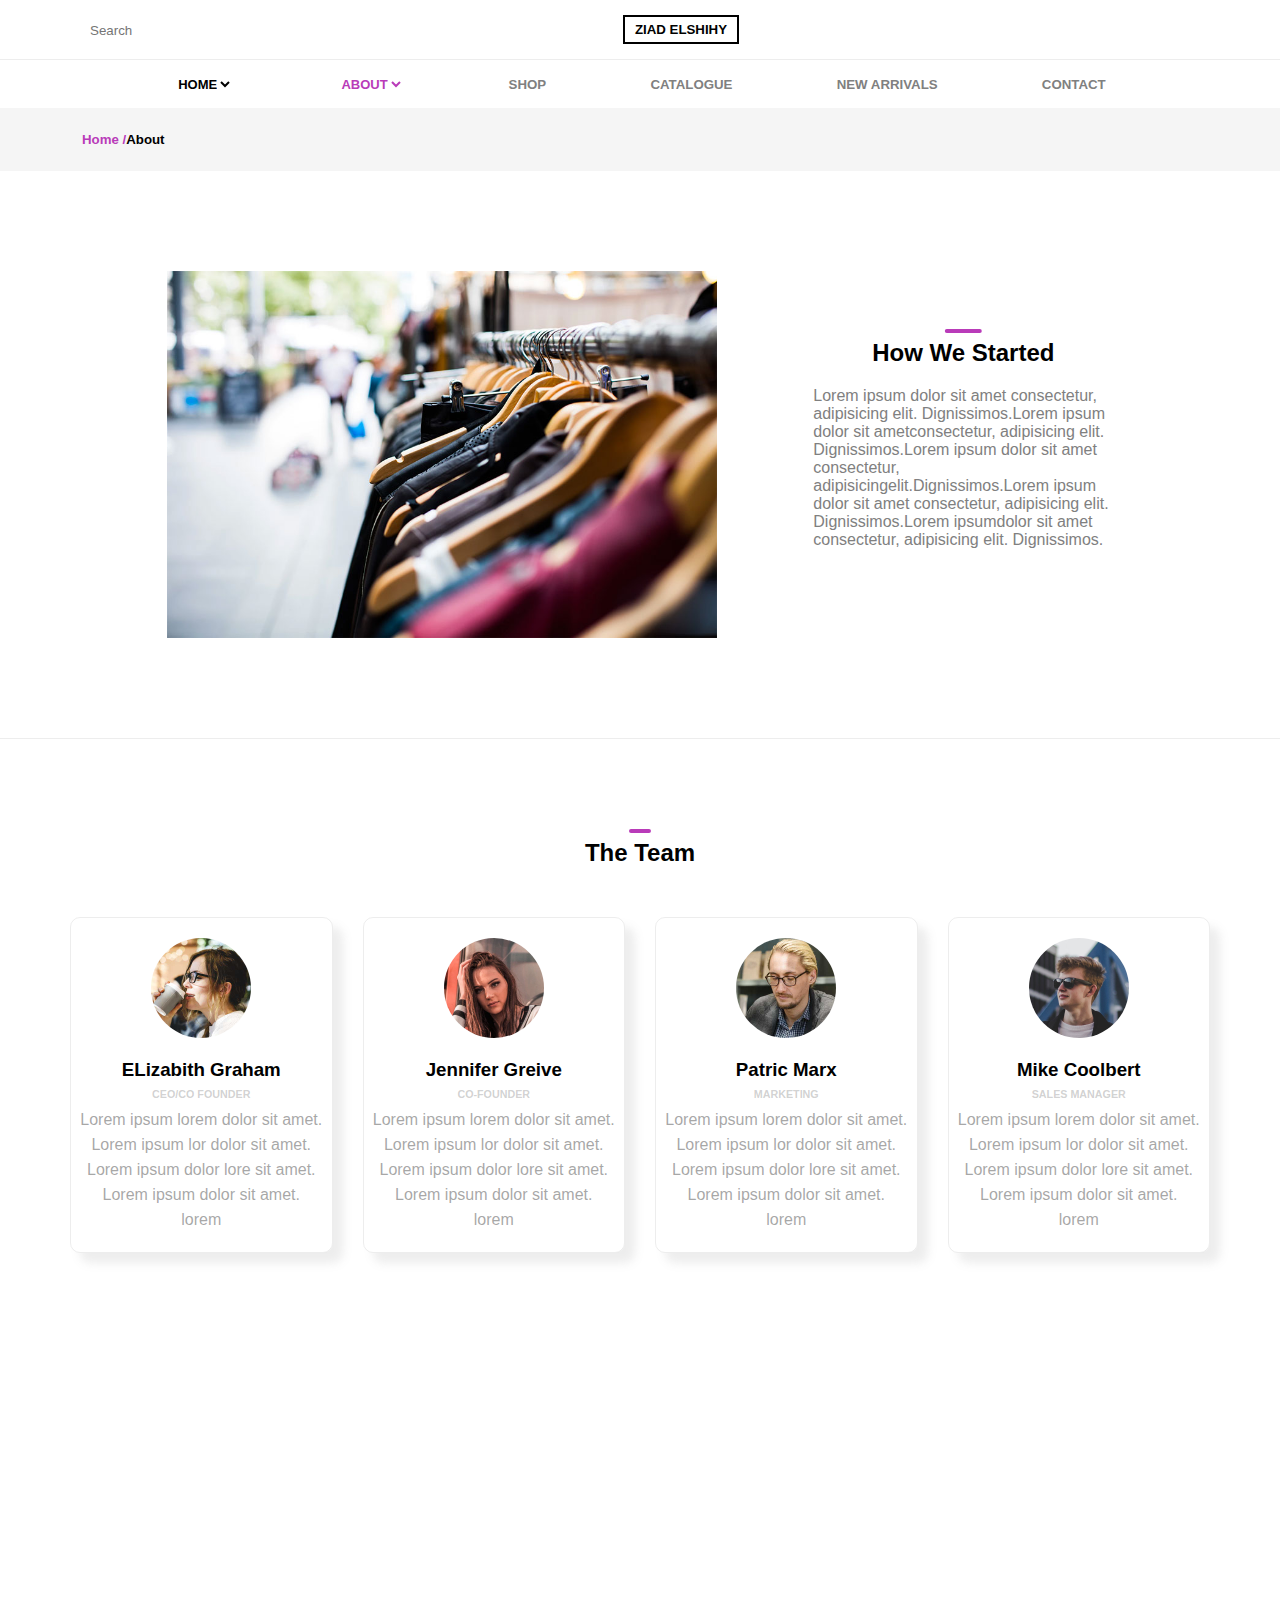
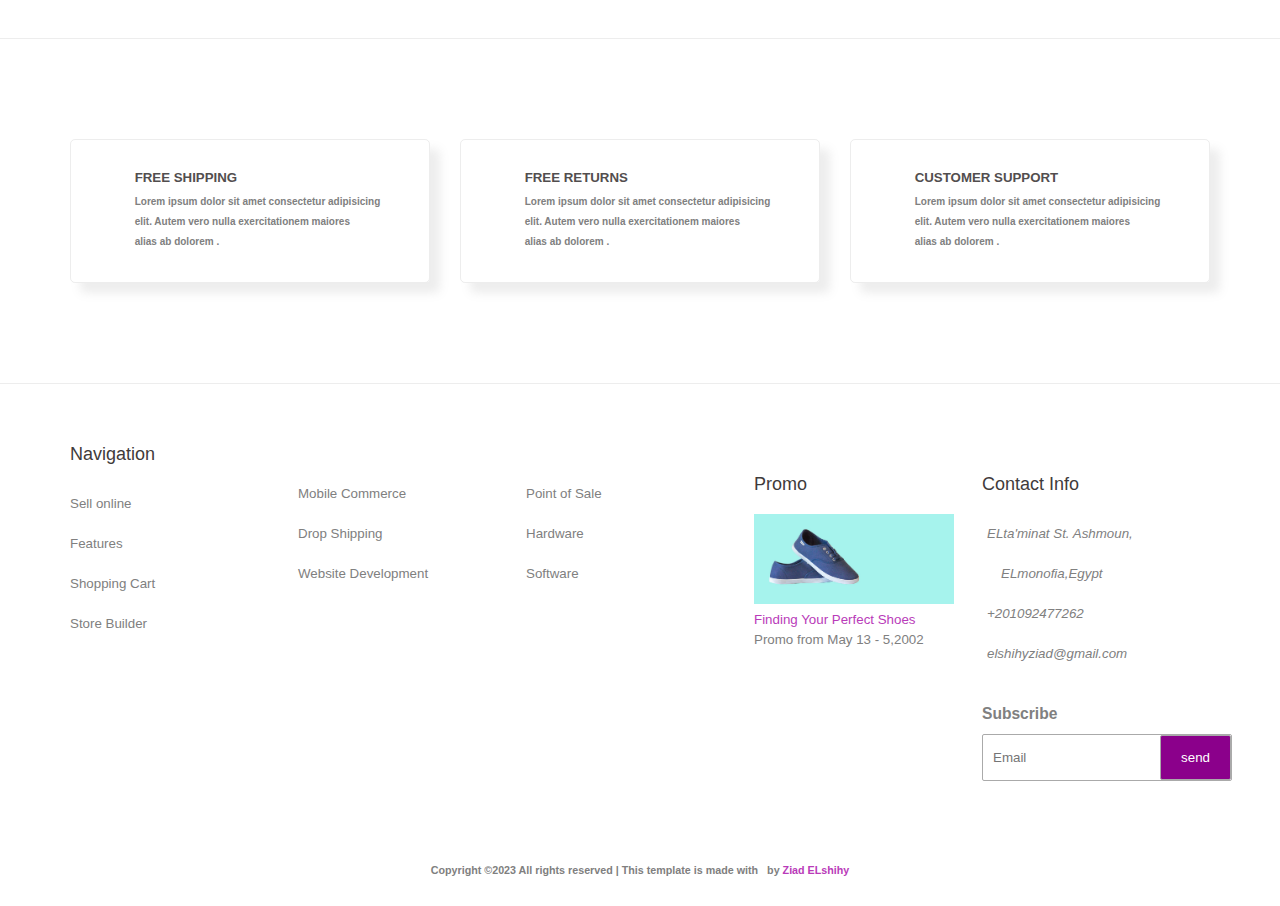
==== commit 5683c4f5: "edited script.js" ====
--- a/About.html
+++ b/About.html
@@ -32,7 +32,7 @@
    </section>
    <section class="nav">
       <div class="container" id="navigate">
-         <a href="#" onclick="off()"><i class="fa-solid fa-xmark"></i></a>
+         <i class="fa-solid fa-xmark" onclick="on()"></i>
          <a href="./index.html">
             <select>
                <option>HOME</option>
--- a/style.css
+++ b/style.css
@@ -61,6 +61,7 @@
 
 .sec1 {
    border-bottom: 1px solid rgba(128, 128, 128, 0.144);
+   padding: 15px 0;
 }
 
 .sec1 .container {
@@ -73,7 +74,7 @@
 .sec1 .left {
    position: relative;
    text-align: center;
-   width: 150px;
+   width: 100px;
 }
 
 .sec1 .left .fa-magnifying-glass {
@@ -89,7 +90,7 @@
    border: none;
    outline: none;
    transition: 0.3s;
-   padding: 20px;
+   padding: 0 20px;
 }
 
 .sec1 .left input[type="text"]:focus {
@@ -140,12 +141,6 @@
    text-align: center;
 }
 @media (min-width: 768px) {
-   .nav .container {
-      width: 60%;
-   }
-}
-
-@media (min-width: 768px) {
    .fa-bars {
       display: none;
    }
@@ -157,10 +152,15 @@
 .fa-bars:hover {
    color: black;
 }
-@media (min-width: 768px) {
+.fa-xmark {
+   display: none;
+}
+@media (max-width: 767px) {
    .fa-xmark {
-      display: none;
+      display: block;
+      color: gray;
       cursor: pointer;
+      font-size: 22px;
    }
 }
 @media (max-width: 767px) {
@@ -170,12 +170,11 @@
 
    .nav .container {
       height: 100%;
-      width: 0;
+      width: 300px;
       position: fixed;
       top: 0;
-      right: 0;
+      right: -310px;
       z-index: 1000;
-      overflow-x: hidden;
       background-color:rgba(255, 255, 255, 0.863);
       transition: 0.5s;
       flex-direction: column;
@@ -186,7 +185,9 @@
       justify-content: flex-start;
       gap: 25px;
    }
-
+.lefttoright {
+   right: 0 !important;
+}
 .nav .container h5{
       color: black;
       transition: 0.5s;
